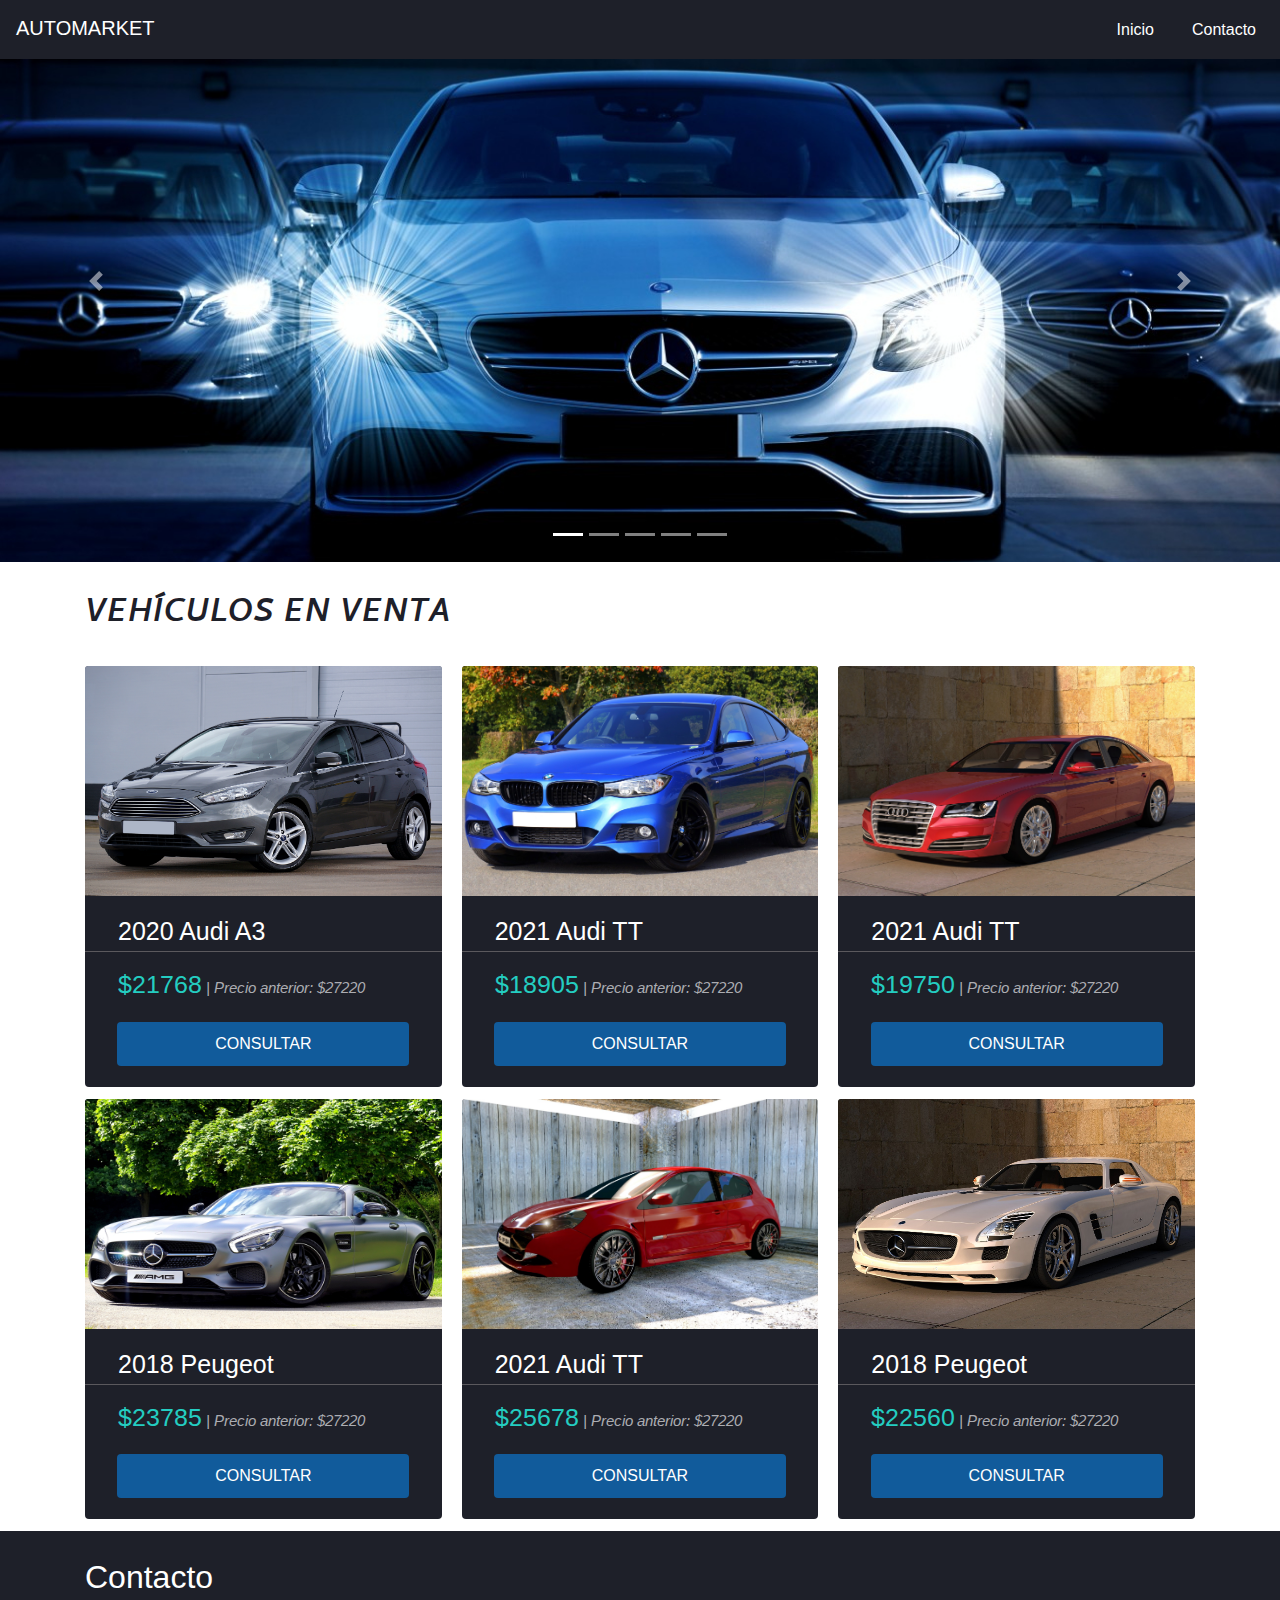
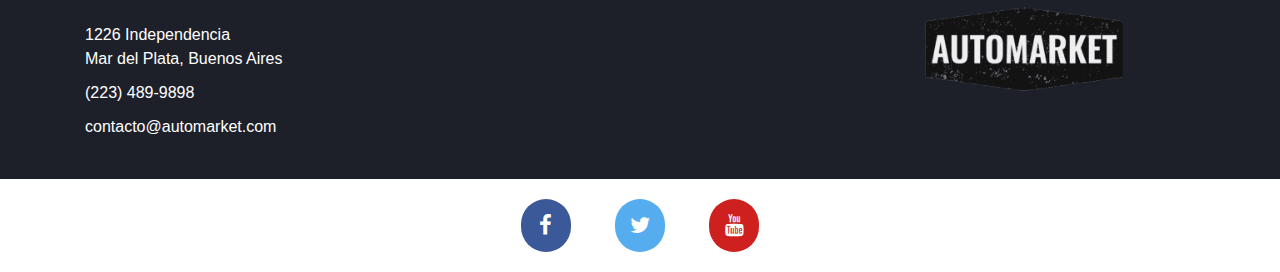
==== index.html @ 24ce64e1 "Commit proyecto entero" ====
<!DOCTYPE html>
<html lang="es">

<head>
  <meta charset="utf-8" />
  <meta name="viewport" content="width=device-width, initial-scale=1, shrink-to-fit=no" />
  <link rel="stylesheet" href="https://stackpath.bootstrapcdn.com/bootstrap/4.3.1/css/bootstrap.min.css"
    integrity="sha384-ggOyR0iXCbMQv3Xipma34MD+dH/1fQ784/j6cY/iJTQUOhcWr7x9JvoRxT2MZw1T" crossorigin="anonymous" />
  <link rel="stylesheet" href="css/style.css" />
  <link rel="stylesheet" href="css/font-awesome.min.css">
  <title>Automarket -Inicio</title>
</head>

<body>
  <header>
    <nav class="navbar navbar-expand-lg navbar-light menu">
      <h1 class="titulo">AUTOMARKET</h1>
      <button class="navbar-toggler" type="button" data-toggle="collapse" data-target="#navbarSupportedContent"
        aria-controls="navbarSupportedContent" aria-expanded="false" aria-label="Toggle navigation">
        <span class="navbar-toggler-icon"></span>
      </button>

      <div class="collapse navbar-collapse" id="navbarSupportedContent">
        <ul class="navbar-nav ml-auto" id="lista-menu">
          <li class="nav-item active">
            <a class="nav-link" href="#">Inicio</a>
          </li>
          <li class="nav-item">
            <a class="nav-link" href="pages/contacto.html">Contacto</a>
          </li>
        </ul>
      </div>
    </nav>
    <div id="carousel1" class="carousel slide carousel-fade carrusel" data-ride="carousel">
      <div class="carousel-inner">
        <div class="carousel-item active">
          <img src="img/slider/primera520.jpg" alt="Imagen auto slider" class="img-carrusel" />
        </div>
        <div class="carousel-item">
          <img src="img/slider/img3520.jpg" alt="Imagen auto slider" class="img-carrusel" />
        </div>
        <div class="carousel-item">
          <img src="img/slider/img4520.jpg" alt="Imagen auto slider" class="img-carrusel" />
        </div>
        <div class="carousel-item">
          <img src="img/slider/img5520.jpg" alt="Imagen auto slider" class="img-carrusel" />
        </div>
        <div class="carousel-item">
          <img src="img/slider/img6520.jpg" alt="Imagen auto slider" class="img-carrusel" />
        </div>
      </div>
      <a class="carousel-control-prev" href="#carousel1" role="button" data-slide="prev">
        <span class="carousel-control-prev-icon" aria-hidden="true"></span>
        <span class="sr-only">Previous</span>
      </a>
      <a class="carousel-control-next" href="#carousel1" role="button" data-slide="next">
        <span class="carousel-control-next-icon" aria-hidden="true"></span>
        <span class="sr-only">Next</span>
      </a>
      <ol class="carousel-indicators">
        <li data-target="#carousel1" data-slide-to="0" class="active"></li>
        <li data-target="#carousel1" data-slide-to="1"></li>
        <li data-target="#carousel1" data-slide-to="2"></li>
        <li data-target="#carousel1" data-slide-to="3"></li>
        <li data-target="#carousel1" data-slide-to="4"></li>
      </ol>
    </div>
  </header>

  <main class="container">
    <br />
    <h2 class="titulo-seccion">VEHÍCULOS EN VENTA</h2>
    <br />
    <div class="card-columns">
      <div class="card">
        <img src="img/cards/card1.jpg" class="card-img-top" alt="Imagen auto" />
        <div class="card-body">
          <h5 class="card-title">2020 Audi A3</h5>
          <p class="card-text">
            <span class="oferta">$21768</span> | Precio anterior: $27220
          </p>
          <div class="form-group row justify-content-center text-center">
            <div class="col-11 col-sm-9 col-md-10">
              <button class="btn btn-primary btn-block btn-cards" type="submit">CONSULTAR</button>
            </div>
          </div>
        </div>
      </div>
      <div class="card">
        <img src="img/cards/card8.jpg" class="card-img-top" alt="Imagen auto" />
        <div class="card-body">
          <h5 class="card-title">2018 Peugeot</h5>
          <p class="card-text">
            <span class="oferta">$23785</span> | Precio anterior: $27220
          </p>
          <div class="form-group row justify-content-center text-center">
            <div class="col-11 col-sm-9 col-md-10">
              <button class="btn btn-primary btn-block btn-cards" type="submit">CONSULTAR</button>
            </div>
          </div>
        </div>
      </div>
      <div class="card">
        <img src="img/cards/card3.jpg" class="card-img-top" alt="Imagen auto" />
        <div class="card-body">
          <h5 class="card-title">2021 Audi TT</h5>
          <p class="card-text">
            <span class="oferta">$18905</span> | Precio anterior: $27220
          </p>
          <div class="form-group row justify-content-center text-center">
            <div class="col-11 col-sm-9 col-md-10">
              <button class="btn btn-primary btn-block btn-cards" type="submit">CONSULTAR</button>
            </div>
          </div>
        </div>
      </div>
      <div class="card">
        <img src="img/cards/card4.jpg" class="card-img-top" alt="Imagen auto" />
        <div class="card-body">
          <h5 class="card-title">2021 Audi TT</h5>
          <p class="card-text">
            <span class="oferta">$25678</span> | Precio anterior: $27220
          </p>
          <div class="form-group row justify-content-center text-center">
            <div class="col-11 col-sm-9 col-md-10">
              <button class="btn btn-primary btn-block btn-cards" type="submit">CONSULTAR</button>
            </div>
          </div>
        </div>
      </div>
      <div class="card">
        <img src="img/cards/card5.jpg" class="card-img-top" alt="Imagen auto" />
        <div class="card-body">
          <h5 class="card-title">2021 Audi TT</h5>
          <p class="card-text">
            <span class="oferta">$19750</span> | Precio anterior: $27220
          </p>
          <div class="form-group row justify-content-center text-center">
            <div class="col-11 col-sm-9 col-md-10">
              <button class="btn btn-primary btn-block btn-cards" type="submit">CONSULTAR</button>
            </div>
          </div>
        </div>
      </div>
      <div class="card">
        <img src="img/cards/card6.jpg" class="card-img-top" alt="Imagen auto" />
        <div class="card-body">
          <h5 class="card-title">2018 Peugeot</h5>
          <p class="card-text">
            <span class="oferta">$22560</span> | Precio anterior: $27220
          </p>
          <div class="form-group row justify-content-center text-center">
            <div class="col-11 col-sm-9 col-md-10">
              <button class="btn btn-primary btn-block btn-cards" type="submit">CONSULTAR</button>
            </div>
          </div>
        </div>
      </div>
    </div>
  </main>

  <footer>
    <div class="direccion">
      <div class="container">
        <div class="row">
          <div class="col-md-8">
            <h4 class="titulo">Contacto</h4>
            <p class="calle">1226 Independencia <br />Mar del Plata, Buenos Aires</p>
            <p class="telefono">(223) 489-9898</p>
            <p class="correo">contacto@automarket.com</p>
          </div>
          <div class="col-md-4 logo">
            <img src="img/logo.png" alt="Imagen logo" class="logo">
          </div>
        </div>
      </div>
    </div>

    <div class="social">
      <div class="container">
        <div class="row">
          <div class="col-md-12">
            <a class="facebook" href="#"><i class="fa fa-facebook"></i></a>
            <a class="twitter" href="#"><i class="fa fa-twitter"></i></a>
            <a class="youtube" href="#"><i class="fa fa-youtube"></i></a>
          </div>
        </div>
      </div>
    </div>
  </footer>

  <script src="https://code.jquery.com/jquery-3.3.1.slim.min.js"
    integrity="sha384-q8i/X+965DzO0rT7abK41JStQIAqVgRVzpbzo5smXKp4YfRvH+8abtTE1Pi6jizo" crossorigin="anonymous">
  </script>
  <script src="https://cdnjs.cloudflare.com/ajax/libs/popper.js/1.14.7/umd/popper.min.js"
    integrity="sha384-UO2eT0CpHqdSJQ6hJty5KVphtPhzWj9WO1clHTMGa3JDZwrnQq4sF86dIHNDz0W1" crossorigin="anonymous">
  </script>
  <script src="https://stackpath.bootstrapcdn.com/bootstrap/4.3.1/js/bootstrap.min.js"
    integrity="sha384-JjSmVgyd0p3pXB1rRibZUAYoIIy6OrQ6VrjIEaFf/nJGzIxFDsf4x0xIM+B07jRM" crossorigin="anonymous">
  </script>
</body>

</html>
---- css/style.css ----
@import url('https://fonts.googleapis.com/css2?family=Arimo:ital,wght@0,400;0,500;0,600;0,700;1,400;1,500;1,600;1,700&display=swap');
@import url('https://fonts.googleapis.com/css2?family=Cambay:ital,wght@0,400;0,700;1,400;1,700&display=swap');

.img-carrusel {
  width: 100%;
  max-height: 520px;
}

.logo {
  max-height: 150px;
}

.carrusel {
  padding-top: 50px;
}

.menu {
  background: #1E2029;
  position: fixed;
  z-index: 100;
  width: 100%;
}

#menu-contacto {
  margin-bottom: -17px;
}

.menu .titulo {
  color: #fff;
  display: inline-block;
  padding-top: .3125rem;
  margin-right: 1rem;
  font-size: 1.25rem;
  line-height: inherit;
  white-space: nowrap;
}

#lista-menu li a {
  color: #fff;
  padding-left: 30px;
  position: relative;
}

#lista-menu li a:hover {
  text-decoration: underline;
  color: #24CDC1;
}

.card-img-top{
  max-height: 230px;
}

.card {
  background-color: #1E2029;
  color: #fff;
  border: none;
}

.btn-cards{
  color: #ffffff;
    background: #115b9b;
    border: none;
    padding: 10px;
}

.btn-cards:hover{
  background-color: #24CDC1;
}

.btn-form{
  color: #ffffff;
  background: #115b9b;
  border: none;
  padding: 10px;
}
.btn-form:hover{
  background-color: #24CDC1;
}

.oferta{
  color: #24cdc1;
  font-size: 25px;
  font-family: 'Arimo';
  font-style: normal;
}

#titulo-contacto{
  padding-top: 80px;
}

.card-body{
  padding-left: 0px;
  padding-right: 0px;
  padding-bottom: 5px;
}

.card-text{
  padding-top: 5x;
  color: #acadb2;
  font-size: 15px;
  text-decoration: none;
  font-style: italic;
  font-family: 'Arimo';
  line-height: 1.65;
  padding-left: 33px;
}

.card-title{
  padding-left: 10px;
  padding-bottom: 5px;
  border-bottom: 0.5px solid rgba(151, 146, 146, .5);
  font-size: 25px;
  padding-left: 33px;
}

#formulario {
  padding-top: 10px;
}

textarea {
  resize: none;
}

.titulo-seccion{
  font-weight: 700;
  color:#1E2029;
  text-align: left;
  font-family: 'Cambay';
  font-style: italic;
  padding-top: 10px;
}

.formulario-input-error {
  font-size: 12px;
  margin-bottom: 0px;
  display: none;
}

.formulario-input-error-activo {
  display: block;
  position: absolute;
  z-index: 100;
}

.formulario-validacion {
  position: absolute;
  right: 23px;
  bottom: 10px;
  z-index: 100;
  font-size: 16px;
  opacity: 0;
}

.formulario-mensaje {
  height: 45px;
  line-height: 45px;
  background: #f66060;
  padding: 0 15px;
  border-radius: 3px;
  margin-bottom: 20px;
  display: none;
}

.formulario-mensaje-activo {
  display: block;
}

.formulario-mensaje-exito {
  font-size: 14px;
  color: #119200;
  display: none;
}

.formulario-mensaje-exito-activo {
  display: block;
}

.formulario-grupo-correcto .formulario-validacion {
  color: #1ed12d;
  opacity: 1;
}

.formulario-grupo-incorrecto .formulario-label {
  color: #bb2929;
}

.formulario-grupo-incorrecto .formulario-validacion {
  color: #bb2929;
  opacity: 1;
}

.formulario-grupo-incorrecto .formulario-input {
  border: 3px solid #bb2929;
}

footer .direccion {
  background: #1E2029;
  padding: 30px 0;
  color: #fff;
}

footer .direccion .titulo {
  font-size: 32px;
  line-height: 32px;
  font-weight: 300;
  margin-bottom: 30px;
}

footer .direccion .calle,
footer .direccion .telefono,
footer .direccion .correo {
  margin-bottom: 10px;
}

footer .direccion .logo img {
  margin-top: 10px;
}

footer .social {
  text-align: center;
  padding: 20px 0;
}

footer .social a {
  padding: 10px;
  display: inline-block;
  margin: 0 20px;
  width: 50px;
  font-size: 22px;
  color: #fff;
  background: #000;
  border-radius: 100px;
}

footer .social a:hover {
  text-decoration: none;
}

footer .social a.facebook {
  background: #3b5998;
}

footer .social a.twitter {
  background: #55acee;
}

footer .social a.youtube {
  background: #cd201f;
}

@media screen and (max-width: 768px) {
  footer .direccion {
    text-align: center;
  }

  footer .direccion .logo img {
    margin-top: 20px;
  }
}

@media screen and (max-width: 575px) {
  .card-img-top {
    max-height: 600px;
  }
}
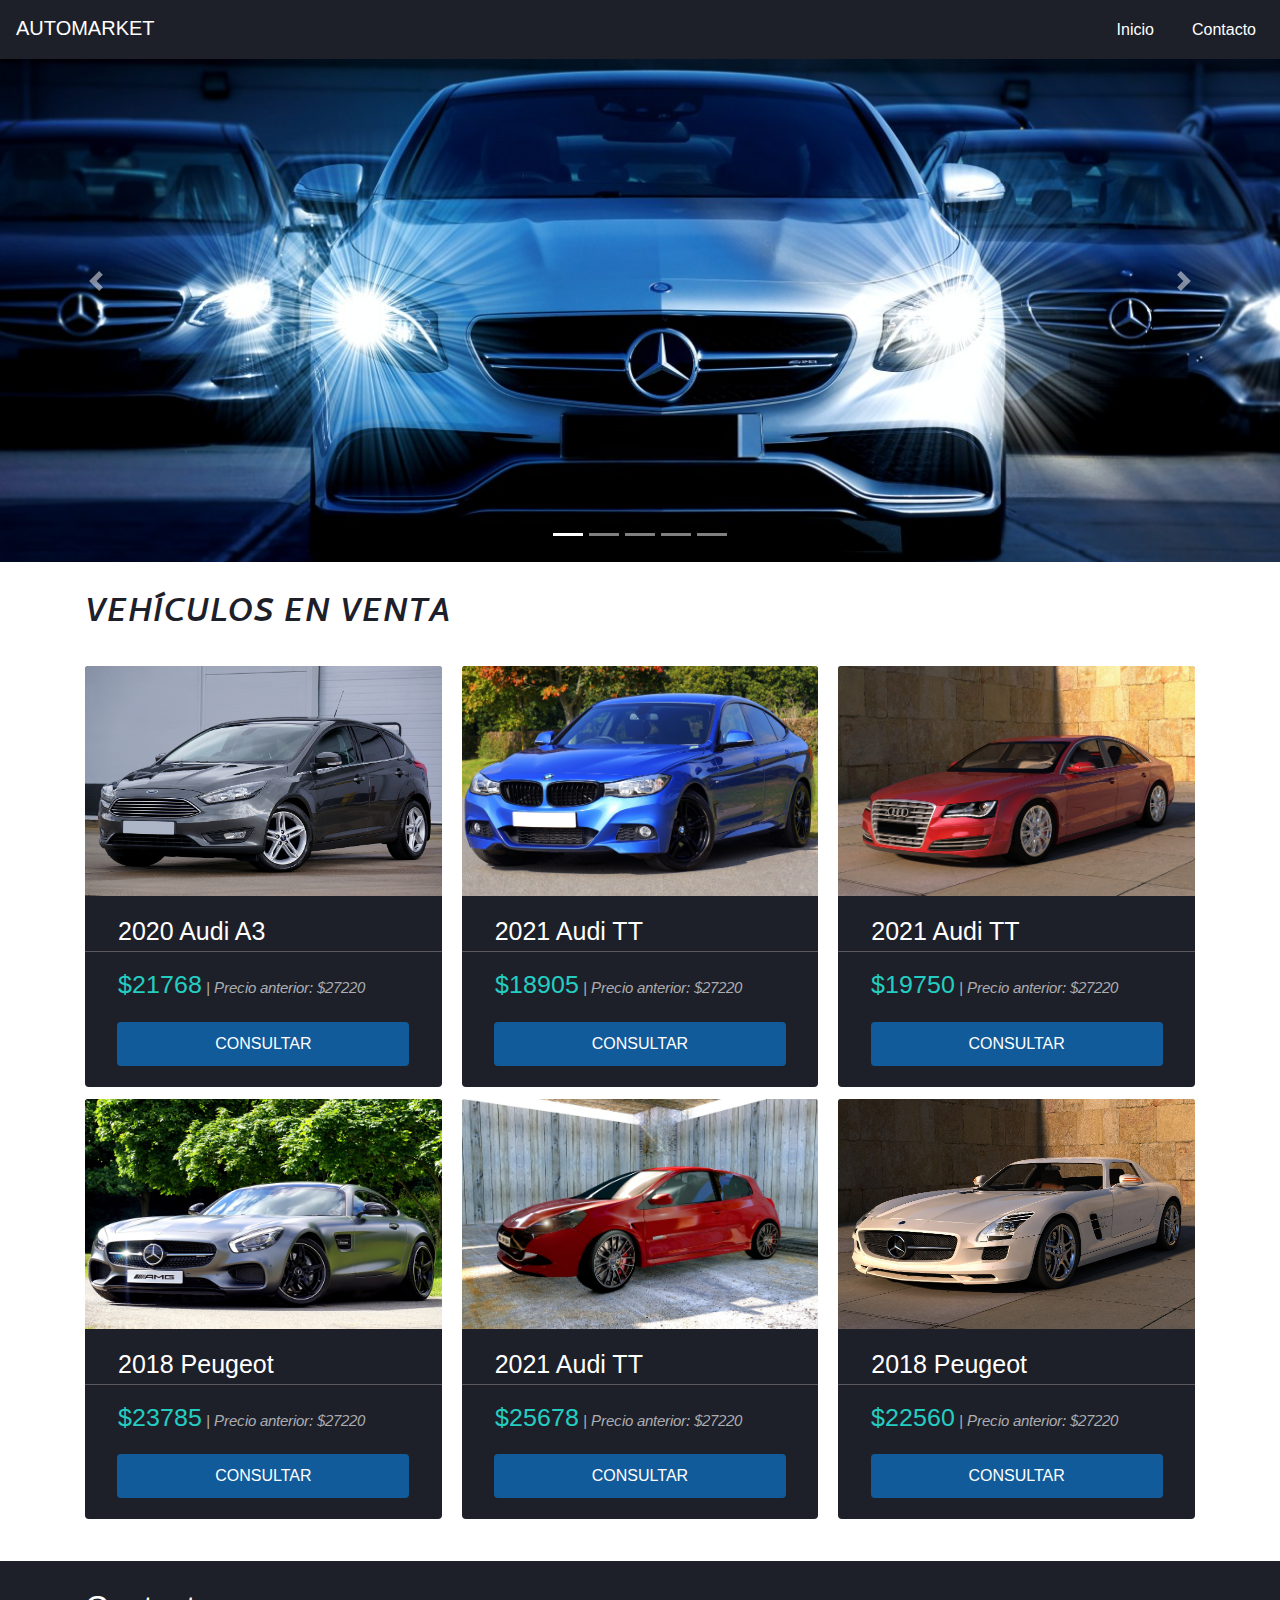
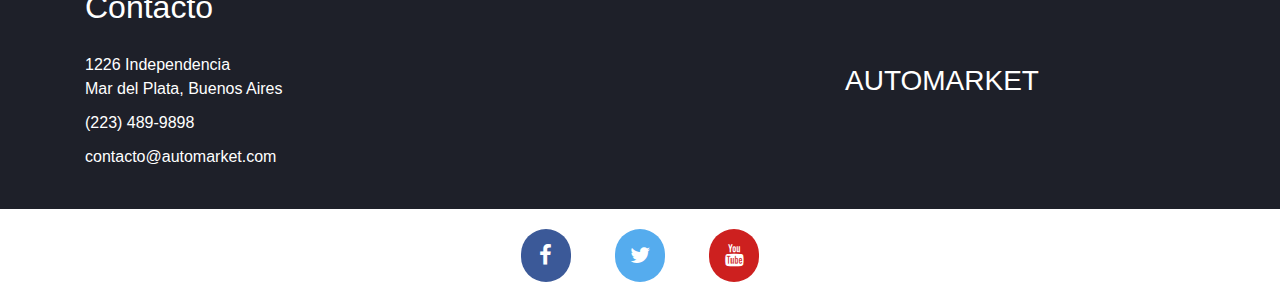
==== commit 58d1db22: "Cambios" ====
--- a/index.html
+++ b/index.html
@@ -169,8 +169,8 @@
             <p class="telefono">(223) 489-9898</p>
             <p class="correo">contacto@automarket.com</p>
           </div>
-          <div class="col-md-4 logo">
-            <img src="img/logo.png" alt="Imagen logo" class="logo">
+          <div class="col-md-4  my-auto logo">
+            <h3>AUTOMARKET</h3>
           </div>
         </div>
       </div>
--- a/css/style.css
+++ b/css/style.css
@@ -1,8 +1,12 @@
 @import url('https://fonts.googleapis.com/css2?family=Arimo:ital,wght@0,400;0,500;0,600;0,700;1,400;1,500;1,600;1,700&display=swap');
 @import url('https://fonts.googleapis.com/css2?family=Cambay:ital,wght@0,400;0,700;1,400;1,700&display=swap');
 
+
 .img-carrusel {
-  width: 100%;
+  height:100%;
+  width:100%;
+  top:0px;
+  left:0px;
   max-height: 520px;
 }
 
@@ -193,6 +197,10 @@
   border: 3px solid #bb2929;
 }
 
+main{
+  padding-bottom: 30px;
+}
+
 footer .direccion {
   background: #1E2029;
   padding: 30px 0;
@@ -253,9 +261,11 @@
     text-align: center;
   }
 
-  footer .direccion .logo img {
-    margin-top: 20px;
+  footer .logo{
+    padding-top: 10px;
+    padding-bottom: 10px;
   }
+   
 }
 
 @media screen and (max-width: 575px) {
